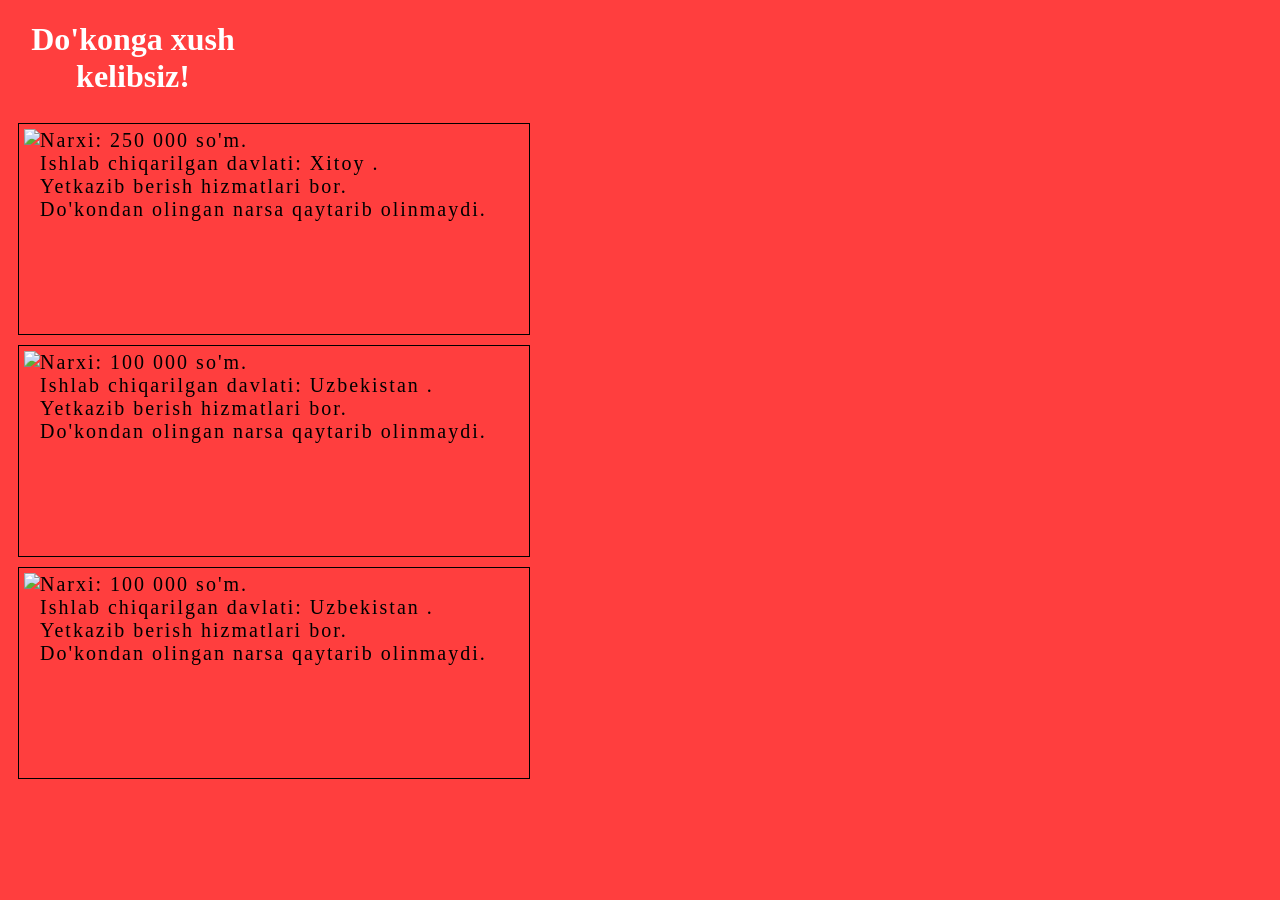
==== dokon.html @ 63e0bdeb "alisher20" ====
<!DOCTYPE html>
<html lang="en">
<head>
    <meta charset="UTF-8">
    <meta name="viewport" content="width=device-width, initial-scale=1.0">
    <title>Document</title>
    <style>
        body{
            background-color: rgba(255, 0, 0, 0.758);
        }
        .ota{
            width: 250px;
            height: 80px;
            color: white;
            text-align: center;
        }
        .bola{
            border: 1px solid #000;
            width: 500px;
            height: 200px;
            background-size: 100% 100%;
            display: flex;
            font-size: 20px;
            margin: 10px;
            font-weight: 300;
            letter-spacing: 2px;
            padding: 5px;
        }
        .navara{
            display: flex;
            align-items: center;
        }

         .bola1{
            border: 1px solid #000;
            width: 500px;
            height: 200px;
            background-size: 100% 100%;
            display: flex;
            font-size: 20px;
            margin: 10px;
            font-weight: 300;
            letter-spacing: 2px;
            padding: 5px;
        }
        .navara1{
            display: flex;
            align-items: center;
            margin-top: 19px;
        }

         .bola2{
            border: 1px solid #000;
            width: 500px;
            height: 200px;
            background-size: 100% 100%;
            display: flex;
            font-size: 20px;
            margin: 10px;
            font-weight: 300;
            letter-spacing: 2px;
            padding: 5px;
        }
        .navara2{
            display: flex;
            align-items: center;
            margin-top: 19px;
        }
    </style>
</head>
<body>
    <h1 class="ota">Do'konga xush kelibsiz!</h1>
    <div class="bola">
        <img src="https://encrypted-tbn0.gstatic.com/images?q=tbn:ANd9GcRhHvaL2DYnXjtGOUUCscOGc1oiDDV2c53FIc-2uDhpNI_KvzH8lBltXH0U&s=10" >
            <div class="nevara">Narxi: 250 000 so'm.  <br>          
            Ishlab chiqarilgan davlati: Xitoy . <br>
            Yetkazib berish hizmatlari bor. <br>
            Do'kondan olingan narsa qaytarib olinmaydi.</div>
    </div>

     <div class="bola1">
        <img src="https://encrypted-tbn0.gstatic.com/images?q=tbn:ANd9GcQIIQ52sHwBb48xFWUI6NyXHw1nfA1n5Yzw4up-4pD6YdgFVqLEqyzchnD6&s=10" >
            <div class="nevara1">Narxi: 100 000 so'm.  <br>          
            Ishlab chiqarilgan davlati: Uzbekistan . <br>
            Yetkazib berish hizmatlari bor. <br>
            Do'kondan olingan narsa qaytarib olinmaydi.</div>
    </div>

    <div class="bola2">
        <img src="https://encrypted-tbn0.gstatic.com/images?q=tbn:ANd9GcQIIQ52sHwBb48xFWUI6NyXHw1nfA1n5Yzw4up-4pD6YdgFVqLEqyzchnD6&s=10" >
            <div class="nevara2">Narxi: 100 000 so'm.  <br>          
            Ishlab chiqarilgan davlati: Uzbekistan . <br>
            Yetkazib berish hizmatlari bor. <br>
            Do'kondan olingan narsa qaytarib olinmaydi.</div>
    </div>
</body>
</html>
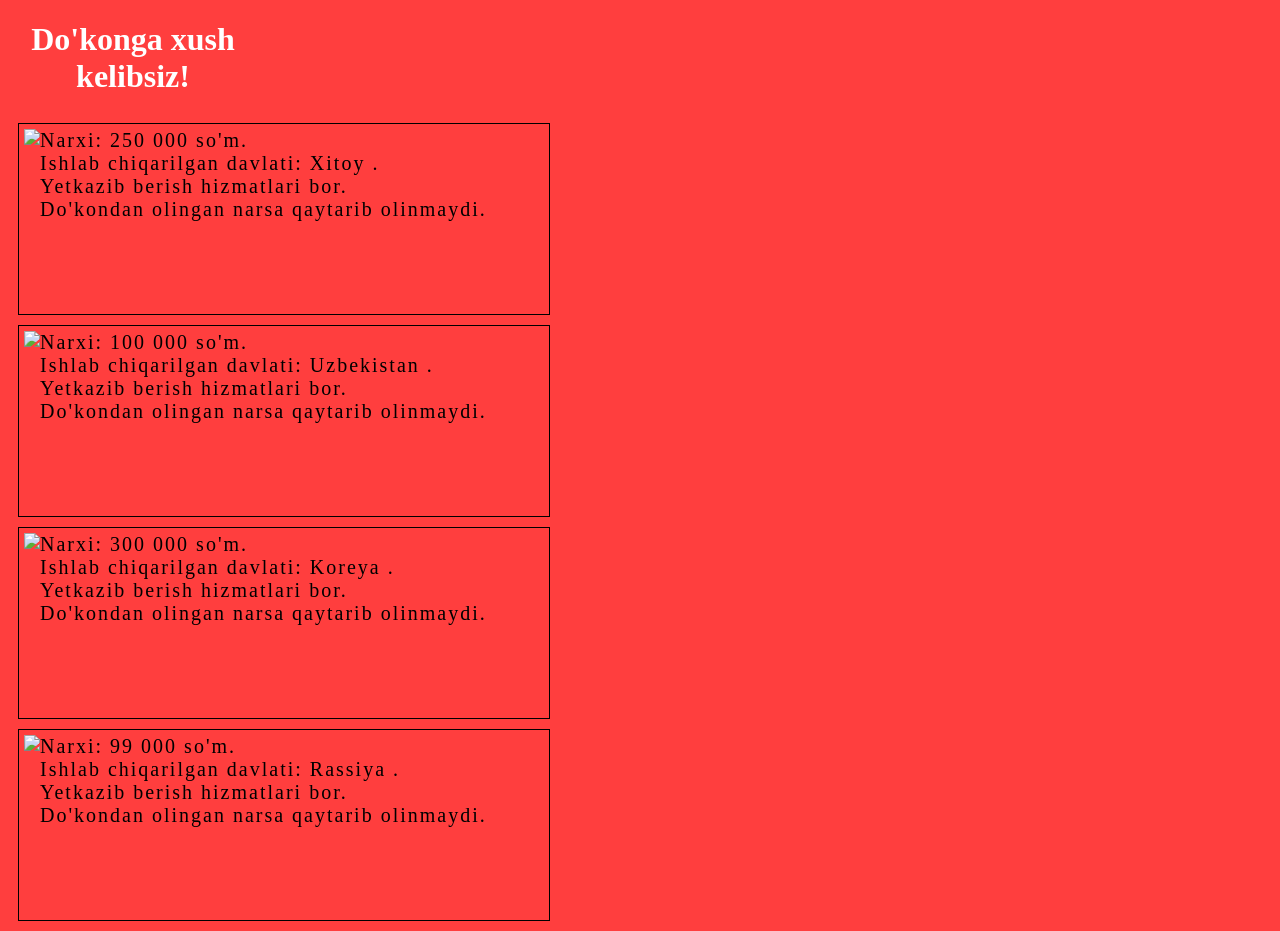
==== commit 8d1c6cef: "alisher20" ====
--- a/dokon.html
+++ b/dokon.html
@@ -16,8 +16,8 @@
         }
         .bola{
             border: 1px solid #000;
-            width: 500px;
-            height: 200px;
+            width: 520px;
+            height: 180px;
             background-size: 100% 100%;
             display: flex;
             font-size: 20px;
@@ -33,8 +33,8 @@
 
          .bola1{
             border: 1px solid #000;
-            width: 500px;
-            height: 200px;
+            width: 520px;
+            height: 180px;
             background-size: 100% 100%;
             display: flex;
             font-size: 20px;
@@ -51,8 +51,8 @@
 
          .bola2{
             border: 1px solid #000;
-            width: 500px;
-            height: 200px;
+            width: 520px;
+            height: 180px;
             background-size: 100% 100%;
             display: flex;
             font-size: 20px;
@@ -62,6 +62,23 @@
             padding: 5px;
         }
         .navara2{
+            display: flex;
+            align-items: center;
+            margin-top: 19px;
+        }
+         .bola3{
+            border: 1px solid #000;
+            width: 520px;
+            height: 180px;
+            background-size: 100% 100%;
+            display: flex;
+            font-size: 20px;
+            margin: 10px;
+            font-weight: 300;
+            letter-spacing: 2px;
+            padding: 5px;
+        }
+        .navara3{
             display: flex;
             align-items: center;
             margin-top: 19px;
@@ -87,9 +104,17 @@
     </div>
 
     <div class="bola2">
-        <img src="https://encrypted-tbn0.gstatic.com/images?q=tbn:ANd9GcQIIQ52sHwBb48xFWUI6NyXHw1nfA1n5Yzw4up-4pD6YdgFVqLEqyzchnD6&s=10" >
-            <div class="nevara2">Narxi: 100 000 so'm.  <br>          
-            Ishlab chiqarilgan davlati: Uzbekistan . <br>
+        <img src="https://encrypted-tbn0.gstatic.com/images?q=tbn:ANd9GcTHVC_M_7JMkQ1ketnWqPon7_BcmCyGIy6ahB3DKc71PA&s" >
+            <div class="nevara2">Narxi: 300 000 so'm.  <br>          
+            Ishlab chiqarilgan davlati: Koreya . <br>
+            Yetkazib berish hizmatlari bor. <br>
+            Do'kondan olingan narsa qaytarib olinmaydi.</div>
+    </div>
+
+    <div class="bola3">
+        <img src="https://encrypted-tbn0.gstatic.com/images?q=tbn:ANd9GcT_DuRA4euew4sQYOTkUJmtp9Wtx0O5SMc_df5r8-rla6N6QUlRzmnmOzMW&s=10" >
+            <div class="nevara3">Narxi: 99 000 so'm.  <br>          
+            Ishlab chiqarilgan davlati: Rassiya . <br>
             Yetkazib berish hizmatlari bor. <br>
             Do'kondan olingan narsa qaytarib olinmaydi.</div>
     </div>
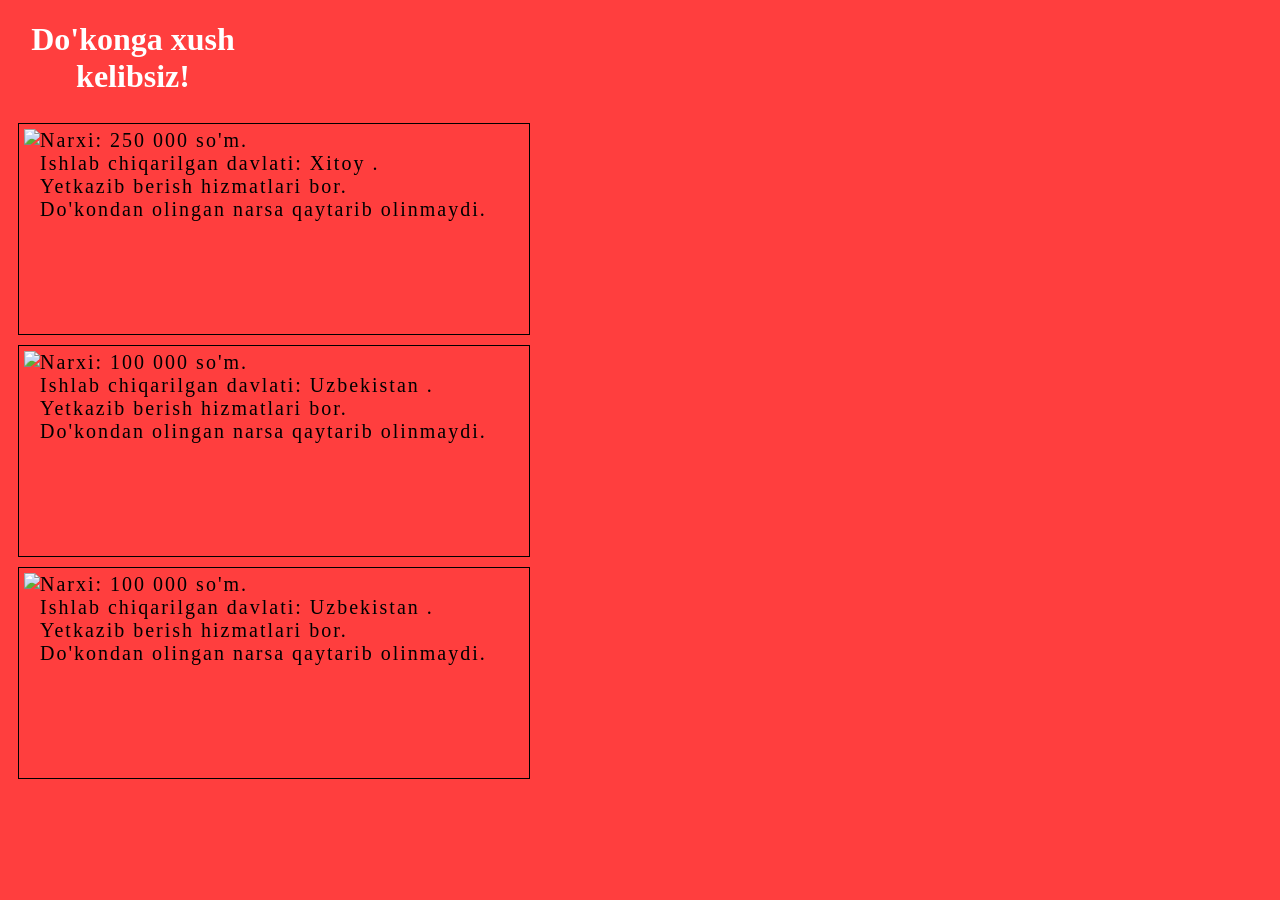
==== commit 969ad697: "reiting" ====
--- a/dokon.html
+++ b/dokon.html
@@ -16,8 +16,8 @@
         }
         .bola{
             border: 1px solid #000;
-            width: 520px;
-            height: 180px;
+            width: 500px;
+            height: 200px;
             background-size: 100% 100%;
             display: flex;
             font-size: 20px;
@@ -33,8 +33,8 @@
 
          .bola1{
             border: 1px solid #000;
-            width: 520px;
-            height: 180px;
+            width: 500px;
+            height: 200px;
             background-size: 100% 100%;
             display: flex;
             font-size: 20px;
@@ -51,8 +51,8 @@
 
          .bola2{
             border: 1px solid #000;
-            width: 520px;
-            height: 180px;
+            width: 500px;
+            height: 200px;
             background-size: 100% 100%;
             display: flex;
             font-size: 20px;
@@ -62,23 +62,6 @@
             padding: 5px;
         }
         .navara2{
-            display: flex;
-            align-items: center;
-            margin-top: 19px;
-        }
-         .bola3{
-            border: 1px solid #000;
-            width: 520px;
-            height: 180px;
-            background-size: 100% 100%;
-            display: flex;
-            font-size: 20px;
-            margin: 10px;
-            font-weight: 300;
-            letter-spacing: 2px;
-            padding: 5px;
-        }
-        .navara3{
             display: flex;
             align-items: center;
             margin-top: 19px;
@@ -104,17 +87,9 @@
     </div>
 
     <div class="bola2">
-        <img src="https://encrypted-tbn0.gstatic.com/images?q=tbn:ANd9GcTHVC_M_7JMkQ1ketnWqPon7_BcmCyGIy6ahB3DKc71PA&s" >
-            <div class="nevara2">Narxi: 300 000 so'm.  <br>          
-            Ishlab chiqarilgan davlati: Koreya . <br>
-            Yetkazib berish hizmatlari bor. <br>
-            Do'kondan olingan narsa qaytarib olinmaydi.</div>
-    </div>
-
-    <div class="bola3">
-        <img src="https://encrypted-tbn0.gstatic.com/images?q=tbn:ANd9GcT_DuRA4euew4sQYOTkUJmtp9Wtx0O5SMc_df5r8-rla6N6QUlRzmnmOzMW&s=10" >
-            <div class="nevara3">Narxi: 99 000 so'm.  <br>          
-            Ishlab chiqarilgan davlati: Rassiya . <br>
+        <img src="https://encrypted-tbn0.gstatic.com/images?q=tbn:ANd9GcQIIQ52sHwBb48xFWUI6NyXHw1nfA1n5Yzw4up-4pD6YdgFVqLEqyzchnD6&s=10" >
+            <div class="nevara2">Narxi: 100 000 so'm.  <br>          
+            Ishlab chiqarilgan davlati: Uzbekistan . <br>
             Yetkazib berish hizmatlari bor. <br>
             Do'kondan olingan narsa qaytarib olinmaydi.</div>
     </div>
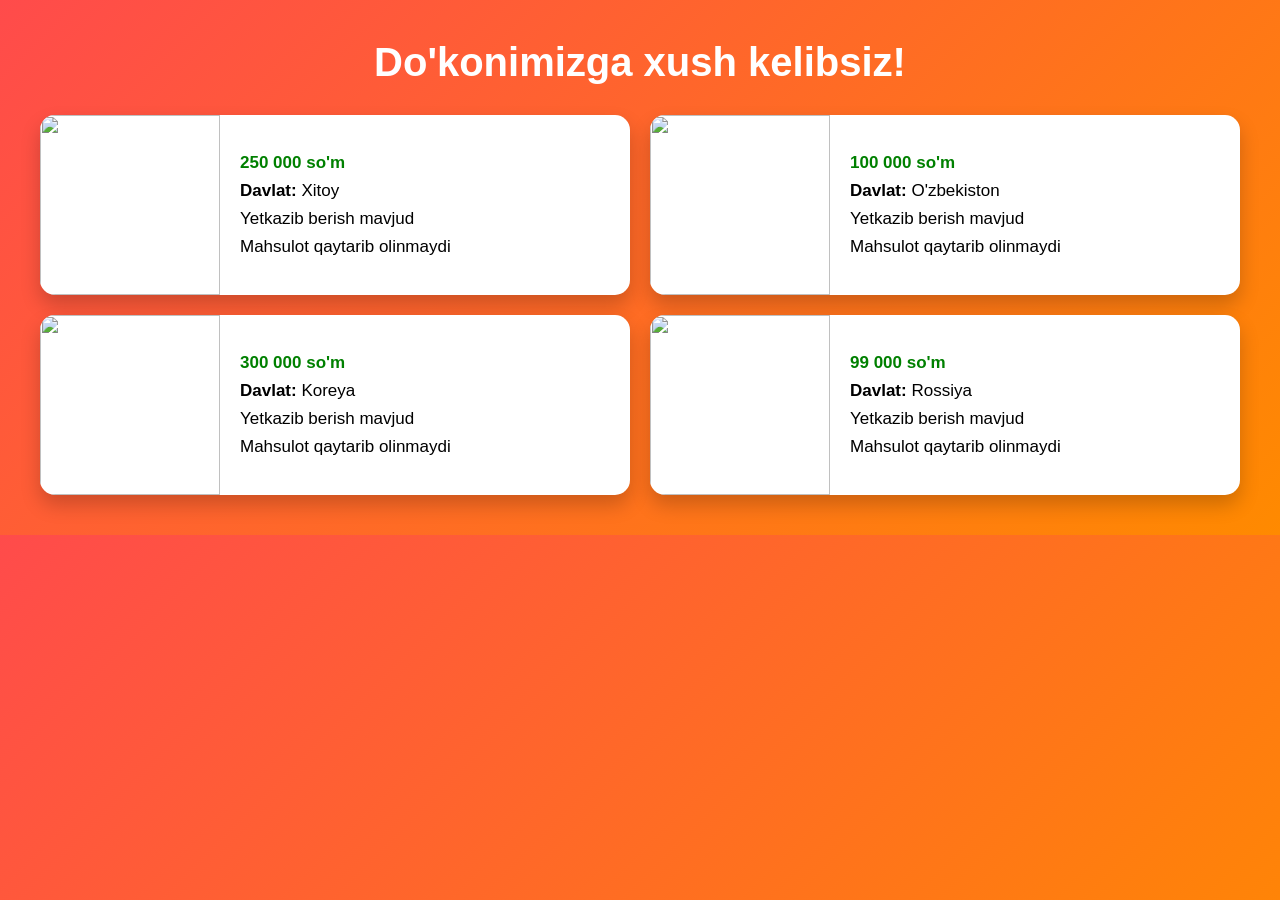
==== commit 6d23e590: "alisherbekxon" ====
--- a/dokon.html
+++ b/dokon.html
@@ -1,97 +1,123 @@
 <!DOCTYPE html>
-<html lang="en">
+<html lang="uz">
 <head>
-    <meta charset="UTF-8">
-    <meta name="viewport" content="width=device-width, initial-scale=1.0">
-    <title>Document</title>
-    <style>
-        body{
-            background-color: rgba(255, 0, 0, 0.758);
-        }
-        .ota{
-            width: 250px;
-            height: 80px;
-            color: white;
-            text-align: center;
-        }
-        .bola{
-            border: 1px solid #000;
-            width: 500px;
-            height: 200px;
-            background-size: 100% 100%;
-            display: flex;
-            font-size: 20px;
-            margin: 10px;
-            font-weight: 300;
-            letter-spacing: 2px;
-            padding: 5px;
-        }
-        .navara{
-            display: flex;
-            align-items: center;
-        }
+<meta charset="UTF-8">
+<meta name="viewport" content="width=device-width, initial-scale=1.0">
+<title>Do'kon</title>
 
-         .bola1{
-            border: 1px solid #000;
-            width: 500px;
-            height: 200px;
-            background-size: 100% 100%;
-            display: flex;
-            font-size: 20px;
-            margin: 10px;
-            font-weight: 300;
-            letter-spacing: 2px;
-            padding: 5px;
-        }
-        .navara1{
-            display: flex;
-            align-items: center;
-            margin-top: 19px;
-        }
+<style>
+*{
+    margin:0;
+    padding:0;
+    box-sizing:border-box;
+    font-family:Arial, Helvetica, sans-serif;
+}
 
-         .bola2{
-            border: 1px solid #000;
-            width: 500px;
-            height: 200px;
-            background-size: 100% 100%;
-            display: flex;
-            font-size: 20px;
-            margin: 10px;
-            font-weight: 300;
-            letter-spacing: 2px;
-            padding: 5px;
-        }
-        .navara2{
-            display: flex;
-            align-items: center;
-            margin-top: 19px;
-        }
-    </style>
+body{
+    background:linear-gradient(135deg,#ff4b4b,#ff8a00);
+    padding:40px;
+}
+
+h1{
+    text-align:center;
+    color:white;
+    margin-bottom:30px;
+    font-size:40px;
+}
+
+.container{
+    display:grid;
+    grid-template-columns:repeat(auto-fit,minmax(500px,1fr));
+    gap:20px;
+}
+
+.card{
+    background:#fff;
+    border-radius:15px;
+    overflow:hidden;
+    display:flex;
+    align-items:center;
+    box-shadow:0 10px 20px rgba(0,0,0,.2);
+    transition:.3s;
+}
+
+.card:hover{
+    transform:translateY(-8px);
+}
+
+.card img{
+    width:180px;
+    height:180px;
+    object-fit:cover;
+}
+
+.info{
+    padding:20px;
+}
+
+.info h2{
+    color:#ff4b4b;
+    margin-bottom:10px;
+}
+
+.info p{
+    margin:8px 0;
+    font-size:17px;
+}
+
+.price{
+    color:green;
+    font-size:24px;
+    font-weight:bold;
+}
+</style>
+
 </head>
 <body>
-    <h1 class="ota">Do'konga xush kelibsiz!</h1>
-    <div class="bola">
-        <img src="https://encrypted-tbn0.gstatic.com/images?q=tbn:ANd9GcRhHvaL2DYnXjtGOUUCscOGc1oiDDV2c53FIc-2uDhpNI_KvzH8lBltXH0U&s=10" >
-            <div class="nevara">Narxi: 250 000 so'm.  <br>          
-            Ishlab chiqarilgan davlati: Xitoy . <br>
-            Yetkazib berish hizmatlari bor. <br>
-            Do'kondan olingan narsa qaytarib olinmaydi.</div>
-    </div>
 
-     <div class="bola1">
-        <img src="https://encrypted-tbn0.gstatic.com/images?q=tbn:ANd9GcQIIQ52sHwBb48xFWUI6NyXHw1nfA1n5Yzw4up-4pD6YdgFVqLEqyzchnD6&s=10" >
-            <div class="nevara1">Narxi: 100 000 so'm.  <br>          
-            Ishlab chiqarilgan davlati: Uzbekistan . <br>
-            Yetkazib berish hizmatlari bor. <br>
-            Do'kondan olingan narsa qaytarib olinmaydi.</div>
-    </div>
+<h1> Do'konimizga xush kelibsiz!</h1>
 
-    <div class="bola2">
-        <img src="https://encrypted-tbn0.gstatic.com/images?q=tbn:ANd9GcQIIQ52sHwBb48xFWUI6NyXHw1nfA1n5Yzw4up-4pD6YdgFVqLEqyzchnD6&s=10" >
-            <div class="nevara2">Narxi: 100 000 so'm.  <br>          
-            Ishlab chiqarilgan davlati: Uzbekistan . <br>
-            Yetkazib berish hizmatlari bor. <br>
-            Do'kondan olingan narsa qaytarib olinmaydi.</div>
-    </div>
+<div class="container">
+
+<div class="card">
+<img src="https://encrypted-tbn0.gstatic.com/images?q=tbn:ANd9GcRhHvaL2DYnXjtGOUUCscOGc1oiDDV2c53FIc-2uDhpNI_KvzH8lBltXH0U&s=10">
+<div class="info">
+<p class="price">250 000 so'm</p>
+<p><b>Davlat:</b> Xitoy</p>
+<p> Yetkazib berish mavjud</p>
+<p> Mahsulot qaytarib olinmaydi</p>
+</div>
+</div>
+
+<div class="card">
+<img src="https://encrypted-tbn0.gstatic.com/images?q=tbn:ANd9GcQIIQ52sHwBb48xFWUI6NyXHw1nfA1n5Yzw4up-4pD6YdgFVqLEqyzchnD6&s=10">
+<div class="info">
+<p class="price">100 000 so'm</p>
+<p><b>Davlat:</b> O'zbekiston</p>
+<p> Yetkazib berish mavjud</p>
+<p> Mahsulot qaytarib olinmaydi</p>
+</div>
+</div>
+
+<div class="card">
+<img src="https://encrypted-tbn0.gstatic.com/images?q=tbn:ANd9GcTHVC_M_7JMkQ1ketnWqPon7_BcmCyGIy6ahB3DKc71PA&s">
+<div class="info">
+<p class="price">300 000 so'm</p>
+<p><b>Davlat:</b> Koreya</p>
+<p> Yetkazib berish mavjud</p>
+<p> Mahsulot qaytarib olinmaydi</p>
+</div>
+</div>
+
+<div class="card">
+<img src="https://encrypted-tbn0.gstatic.com/images?q=tbn:ANd9GcT_DuRA4euew4sQYOTkUJmtp9Wtx0O5SMc_df5r8-rla6N6QUlRzmnmOzMW&s=10">
+<div class="info">
+<p class="price">99 000 so'm</p>
+<p><b>Davlat:</b> Rossiya</p>
+<p> Yetkazib berish mavjud</p>
+<p> Mahsulot qaytarib olinmaydi</p>
+</div>
+</div>
+</div>
 </body>
 </html>
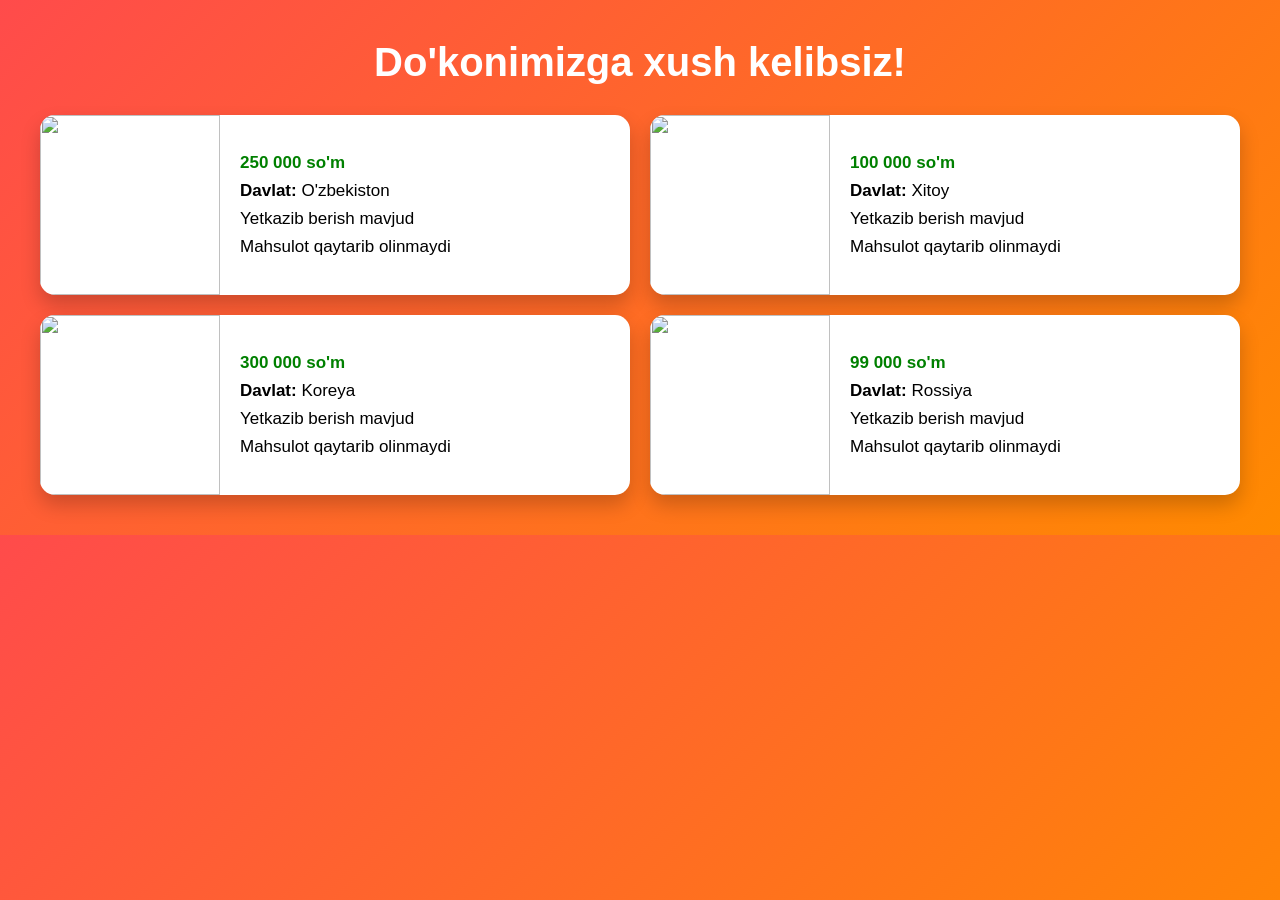
==== commit 477006fa: "dokon" ====
--- a/dokon.html
+++ b/dokon.html
@@ -83,7 +83,7 @@
 <img src="https://encrypted-tbn0.gstatic.com/images?q=tbn:ANd9GcRhHvaL2DYnXjtGOUUCscOGc1oiDDV2c53FIc-2uDhpNI_KvzH8lBltXH0U&s=10">
 <div class="info">
 <p class="price">250 000 so'm</p>
-<p><b>Davlat:</b> Xitoy</p>
+<p><b>Davlat:</b> O'zbekiston</p>
 <p> Yetkazib berish mavjud</p>
 <p> Mahsulot qaytarib olinmaydi</p>
 </div>
@@ -93,7 +93,7 @@
 <img src="https://encrypted-tbn0.gstatic.com/images?q=tbn:ANd9GcQIIQ52sHwBb48xFWUI6NyXHw1nfA1n5Yzw4up-4pD6YdgFVqLEqyzchnD6&s=10">
 <div class="info">
 <p class="price">100 000 so'm</p>
-<p><b>Davlat:</b> O'zbekiston</p>
+<p><b>Davlat:</b> Xitoy</p>
 <p> Yetkazib berish mavjud</p>
 <p> Mahsulot qaytarib olinmaydi</p>
 </div>
